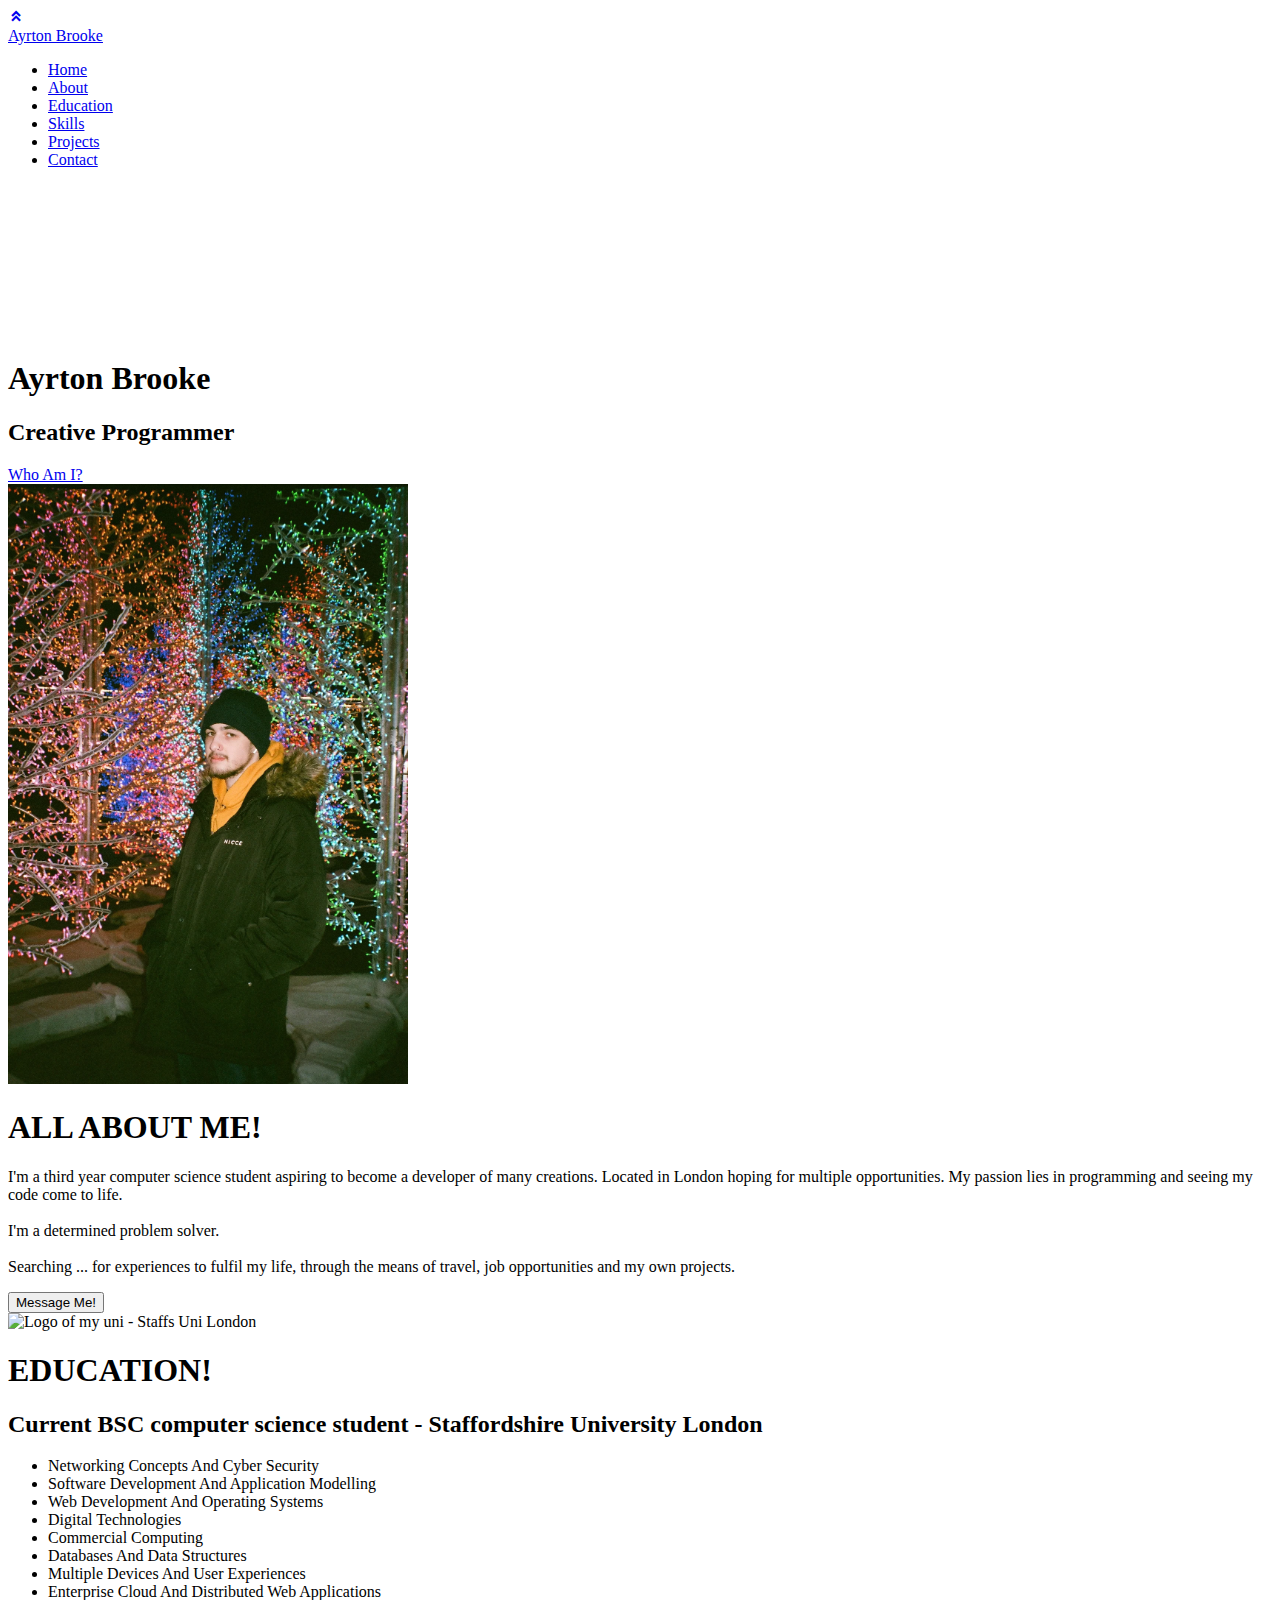
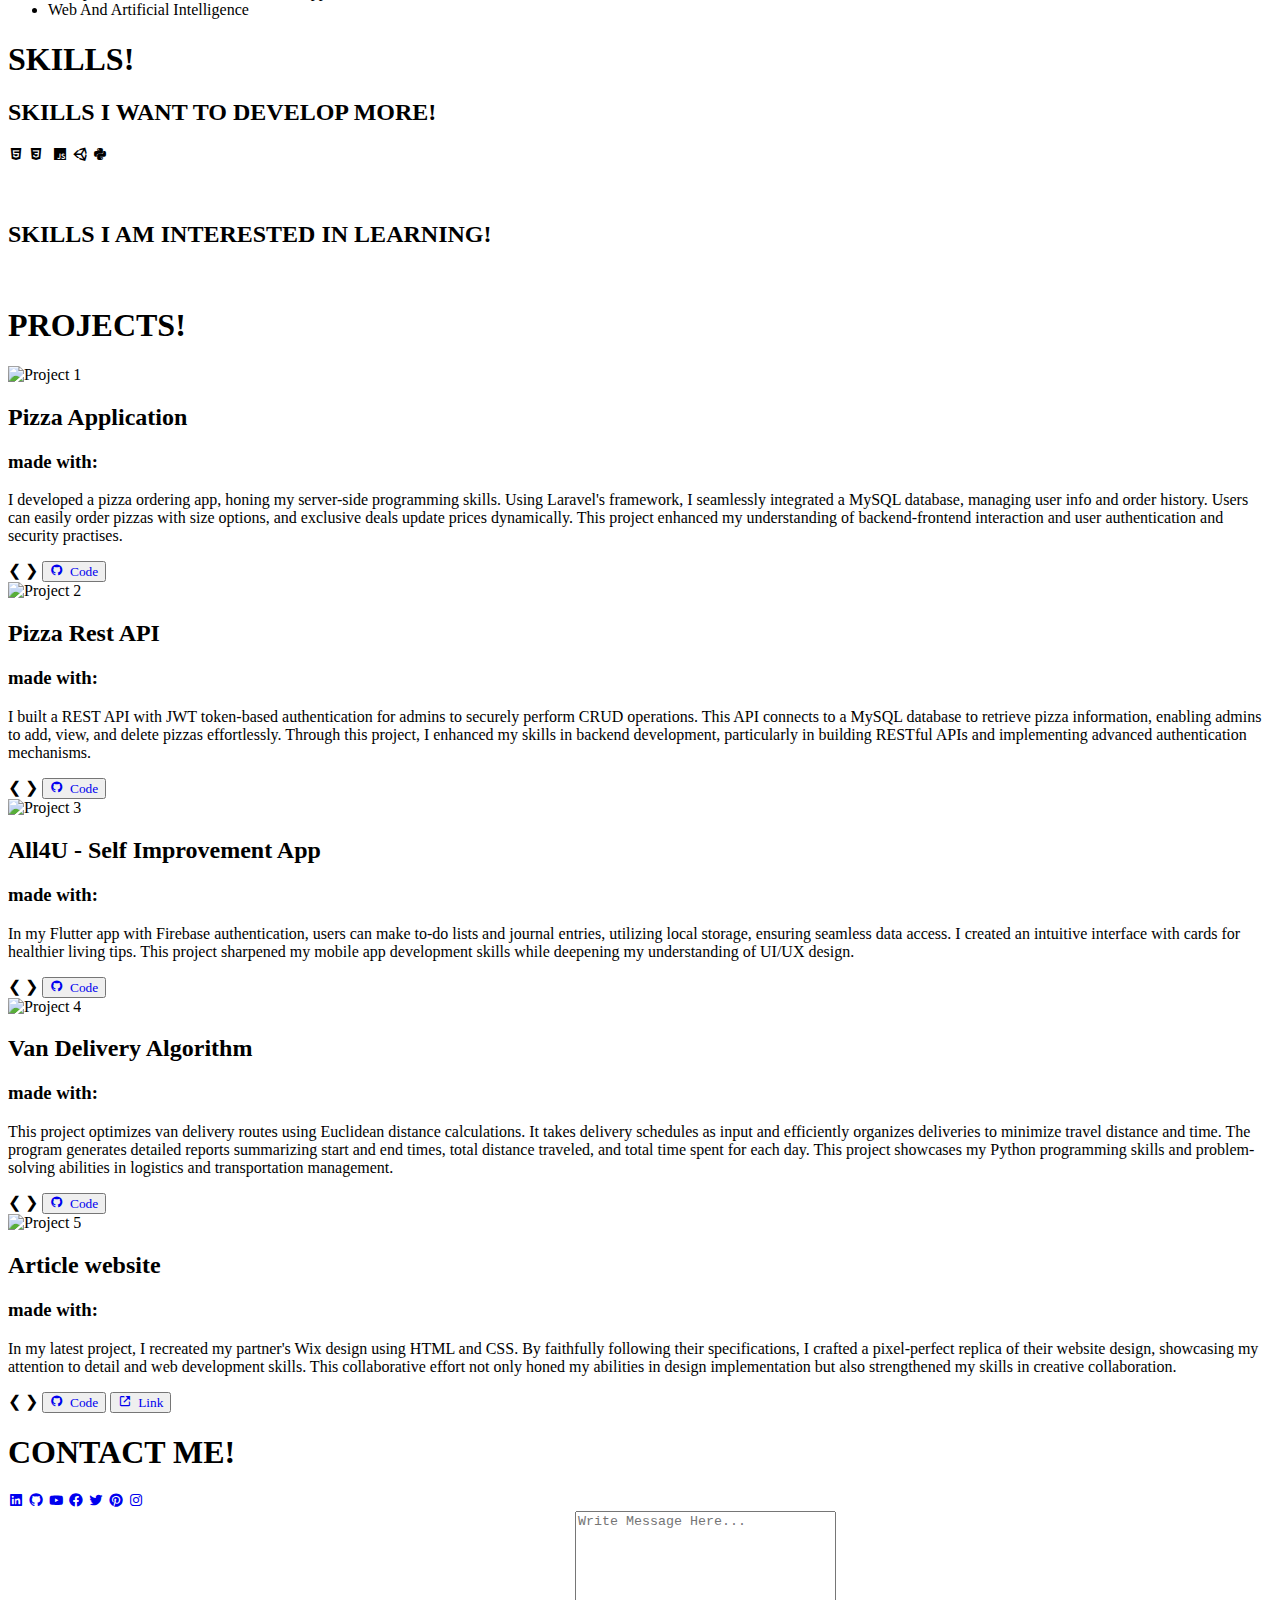
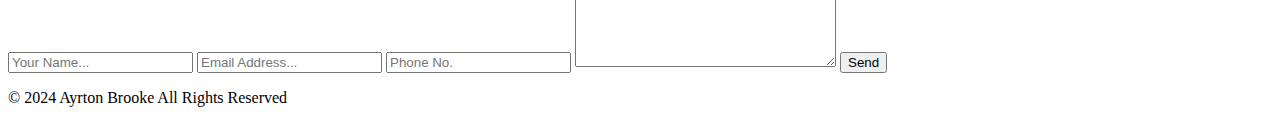
==== index.html @ 38da5c14 "css fix" ====
<!DOCTYPE html>
<html lang="en">
<head>
    <meta charset="UTF-8">
    <meta http-equiv="X-UA-Compatible" content="IE=edge">
    <meta name="viewport" content="width=device-width, initial-scale=1.0">
    <meta name="theme-color" content="#5a2366" />
    <link rel="stylesheet" href="css/style.css">
    <link href='https://unpkg.com/boxicons@2.1.2/css/boxicons.min.css' rel='stylesheet'>
    <link rel="stylesheet" href="https://cdn.jsdelivr.net/gh/devicons/devicon@v2.15.1/devicon.min.css">
    <link rel="apple-touch-icon" sizes="180x180" href="/apple-touch-icon.png">
    <link rel="icon" type="images/png" sizes="32x32" href="images/favicon-32x32.png">
    <link rel="icon" type="images/png" sizes="16x16" href="images/favicon-16x16.png">
    <script type="text/javascript" src="https://cdn.jsdelivr.net/npm/@emailjs/browser@3/dist/email.min.js"></script>
    <link rel="manifest" href="site.webmanifest">
    <title>Ayrton Brooke - Portfolio</title>
</head>
<body>
    <a href="#home" class="scroll-top">
        <i class='bx bxs-chevrons-up'></i>
    </a>
    <header>
        <nav class="navbar">
            <div class="navbar_container">
                <a href="#home" id="navbar_logo">Ayrton Brooke</a>
                <div class="navbar_toggle" id="mobile-menu">
                    <span class="bar"></span>
                    <span class="bar"></span>
                    <span class="bar"></span>
                </div>
                <ul class="navbar_menu">
                    <li class="navbar_item">
                        <a href="#home" class="navbar_links" id="home-page">Home</a>
                    </li>
                    <li class="navbar_item">
                        <a href="#about" class="navbar_links" id="about-page">About</a>
                    </li>
                    <li class="navbar_item">
                        <a href="#education" class="navbar_links" id="education-page">Education</a>
                    </li>
                    <li class="navbar_item">
                        <a href="#skills" class="navbar_links" id="skills-page">Skills</a>
                    </li>
                    <li class="navbar_item">
                        <a href="#projects" class="navbar_links" id="projects-page">Projects</a>
                    </li>
                    <li class="navbar_item">
                        <a href="#contact" class="navbar_links" id="contact-page">Contact</a>
                    </li>
                </ul>
            </div>
        </nav>
    </header>

    <!--Hero Section-->
    <section class="home" id="home">
            <div class="hero_container">
                <video autoplay loop muted plays-inline class="back-video">
                    <source src="images/Computer - 36503.mp4" type="video/mp4">
                </video>
                <div class="content">
                    <h1 class="hero_heading">Ayrton Brooke</h1>
                    <h2 class="hero_description">Creative Programmer</h2>
                    <a href="#about" style="--clr:#FF00FF"><span>Who Am I?</span><i></i></a>
                </div>
            </div>
        </div>
    </section>
        
    <!--About Section-->
    <section class="about" id="about">
        <div class="main">
            <img src="images/Website Photo Of Me.webp" alt="picture of me" width="400" height="600">
            <div class="main_content">
                <h1 class="about_heading">ALL ABOUT <span>ME!</span></h1>
                <h2 id="joke"></h2>
                <p>I'm a third year computer science student aspiring to become a developer of many creations. Located in London hoping for multiple opportunities. My passion lies in programming and seeing my code come to life. 
                    <br><br>
                    I'm a determined problem solver.
                    <br><br>
                    Searching ... for experiences to fulfil my life, through the means of travel, job opportunities and my own projects.
                </p>
                <a href="#contact"><button type="button">Message Me!</button></a>
            </div>
        </div>
    </section>

    <!--Education-->
    <section class="education" id="education">
        <div class="main_education" >
            <img src="images/StaffsUniLogo.webp" alt="Logo of my uni - Staffs Uni London" width="400" height="600">
            <div class="education_content">
                <h1 class="education_heading">EDUCATION!</h1>
                <h2 class="education_subheading">Current BSC computer science student - Staffordshire University London</h2>
                <ul>
                    <li>Networking Concepts And Cyber Security</li>
                    <li>Software Development And Application Modelling</li>
                    <li>Web Development And Operating Systems</li>
                    <li>Digital Technologies</li>
                    <li>Commercial Computing</li>
                    <li>Databases And Data Structures</li>
                    <li>Multiple Devices And User Experiences</li>
                    <li>Enterprise Cloud And Distributed Web Applications</li>
                    <li>Web And Artificial Intelligence</li>
                </ul>
            </div>
        </div>
    </section>
    
    <!--Skills Section-->
    <section class="skills" id="skills">
        <div class="main_skills" >
            <h1 class="skills_heading">SKILLS!</h1>
            <div class="skills_content">
                <h2>SKILLS I WANT TO DEVELOP MORE!</h2>
                <div class="skills-developed">
                    <i title="HTML5" class='bx bxl-html5'></i>
                    <i title="CSS3" class='bx bxl-css3'></i>                    
                    <i title="Bootstrap" class="bx devicon-bootstrap-plain"></i>      
                    <i title="JavaScript" class='bx bxl-javascript'></i>
                    <i title="Unity" class='bx bxl-unity'></i>
                    <i title="Python" class='bx bxl-python'></i>
                    <i title="Mysql" class="bx devicon-mysql-plain"></i>
                    <i title="Laravel" class="bx devicon-laravel-plain-wordmark"></i>
                    <i title="Git" class="bx devicon-git-plain"></i>
                </div><br><br>
                <h2>SKILLS I AM INTERESTED IN LEARNING!</h2>
                <div class="skills-wanted">
                    <i title="C#" class="bx devicon-csharp-plain"></i>
                    <i title="Node.JS" class="bx devicon-nodejs-plain"></i>
                    <i title="Java" class="bx devicon-java-plain-wordmark"></i>
                    <i title="PHP" class="bx devicon-php-plain"></i>
                    <i title="React" class="bx devicon-react-original"></i>
                    <i title="AWS" class="bx devicon-amazonwebservices-original"></i>
                    <i title="Blender" class="bx devicon-blender-original"></i>
                </div>    
            </div>
        </div>
    </section>

    <!--Projects Section-->
    <section class="projects" id="projects">
        <h1 class="projects_heading"><span>PRO</span>JECTS!</h1>
        <div class="main_projects">
            <div class="projects-content active">
                    <img src="images/pizzas.png" alt="Project 1">
                <div class="text-content">
                    <h2>Pizza Application</h2>
                        <div class="made-container">
                            <h3>made with: 
                                <i class="devicon-php-plain colored"></i>
                                <i class="devicon-laravel-plain-wordmark colored"></i>
                                <i class="bx devicon-mysql-plain colored"></i>
                            </h3>
                        </div>
                        <p> I developed a pizza ordering app, honing my server-side programming skills.
                             Using Laravel's framework, I seamlessly integrated a MySQL database, managing user info and order history. 
                             Users can easily order pizzas with size options, and exclusive deals update prices dynamically.
                             This project enhanced my understanding of backend-frontend interaction and user authentication and security practises.
                        </p>
                        <div class="button-container">
                            <a class="prev" onclick="changeSlide(-1)">&#10094;</a>
                            <a class="next" onclick="changeSlide(1)">&#10095;</a>
                            <button type="button"><a href="https://github.com/AyrtonBrooke/PizzaApp"><i class='bx bxl-github'> Code</button></i></a>
                        </div>
                    </div>
                </div>
            </div>
            <div class="projects-content">
                    <img src="images/PizzaApi.png" alt="Project 2">
                <div class="text-content">
                    <h2>Pizza Rest API</h2>
                    <div class="made-container">
                        <h3>made with: 
                            <i class="devicon-java-plain-wordmark colored"></i>
                            <i class="bx devicon-mysql-plain colored"></i>
                        </h3>
                    </div>
                    <p>I built a REST API with JWT token-based authentication for admins to securely perform CRUD operations.
                        This API connects to a MySQL database to retrieve pizza information, enabling admins to add, view, and delete pizzas effortlessly. 
                        Through this project, I enhanced my skills in backend development, particularly in building RESTful APIs and implementing advanced authentication mechanisms.
                    </p>
                    <div class="button-container">
                        <a class="prev" onclick="changeSlide(-1)">&#10094;</a>
                        <a class="next" onclick="changeSlide(1)">&#10095;</a>
                        <button type="button"><a href="https://github.com/AyrtonBrooke/PizzaRestApi"><i class='bx bxl-github'> Code</i></a></button>
                    </div>
                </div>
            </div>
            <div class="projects-content">
                    <img src="images/All4U.png" alt="Project 3">
                <div class="text-content">
                    <h2>All4U - Self Improvement App</h2>
                    <div class="made-container">
                        <h3>made with: 
                            <i class="devicon-flutter-plain colored"></i>
                        </h3>
                    </div>
                    <p>In my Flutter app with Firebase authentication, users can make to-do lists and journal entries,
                        utilizing local storage, ensuring seamless data access.
                        I created an intuitive interface with cards for healthier living tips.
                        This project sharpened my mobile app development skills while deepening my understanding of UI/UX design.
                    </p>
                    <div class="button-container">
                        <a class="prev" onclick="changeSlide(-1)">&#10094;</a>
                        <a class="next" onclick="changeSlide(1)">&#10095;</a>
                        <button type="button"><a href="https://github.com/AyrtonBrooke/ALL4U"><i class='bx bxl-github'> Code</i></a></button>
                    </div>
                </div>
            </div>
            <div class="projects-content">
                    <img src="images/VanDelivery.png" alt="Project 4">
                <div class="text-content">
                    <h2>Van Delivery Algorithm</h2>
                    <div class="made-container">
                        <h3>made with: 
                            <i class="devicon-python-plain-wordmark colored"></i>
                        </h3>
                    </div>
                    <p>This project optimizes van delivery routes using Euclidean distance calculations. 
                        It takes delivery schedules as input and efficiently organizes deliveries to minimize travel distance and time. 
                        The program generates detailed reports summarizing start and end times, total distance traveled, and total time spent for each day. 
                        This project showcases my Python programming skills and problem-solving abilities in logistics and transportation management.
                    </p>
                    <div class="button-container">
                        <a class="prev" onclick="changeSlide(-1)">&#10094;</a>
                        <a class="next" onclick="changeSlide(1)">&#10095;</a>
                        <button type="button"><a href="https://github.com/AyrtonBrooke/VanDelivery"><i class='bx bxl-github'> Code</i></a></button>
                    </div>
                </div>
            </div>
            <div class="projects-content">
                <img src="images/article.png" alt="Project 5">
                <div class="text-content">
                    <h2>Article website</h2>
                    <div class="made-container">
                        <h3>made with: 
                            <i class="devicon-html5-plain-wordmark colored"></i>
                            <i class="devicon-css3-plain-wordmark colored"></i>
                        </h3>
                    </div>
                    <p>In my latest project, I recreated my partner's Wix design using HTML and CSS. 
                        By faithfully following their specifications, I crafted a pixel-perfect replica of their website design, showcasing my attention to detail and web development skills. 
                        This collaborative effort not only honed my abilities in design implementation but also strengthened my skills in creative collaboration.
                    </p>
                    <div class="button-container">
                        <a class="prev" onclick="changeSlide(-1)">&#10094;</a>
                        <a class="next" onclick="changeSlide(1)">&#10095;</a>
                        <button type="button"><a href="https://github.com/AyrtonBrooke/Article"><i class='bx bxl-github'> Code</i></a></button>
                        <button type="button"><a href="https://ayrtonbrooke.github.io/article/"><i class='bx bx-link-external'> Link</i></a></button>
                    </div>
                </div>
            </div>
        </div>
    </section>
    
    <!--Contact Section-->
    <section class="contact" id="contact">
        <h1 class="contact_heading">CONTACT <span>ME!</span></h1>
        <div class="main_contact">
            <div class="social">
                <a href="https://www.linkedin.com/in/ayrton-brooke-4943031ba/"><i class='bx bxl-linkedin-square'></i></a>
                <a href="https://github.com/AyrtonBrooke"><i class='bx bxl-github' ></i></a>
                <a href="https://www.youtube.com/channel/UCYAw3keiDh3JouWfpGAd-YQ/featured"><i class='bx bxl-youtube' ></i></a>
                <a href="https://www.facebook.com/profile.php?id=100085255968024"><i class='bx bxl-facebook-circle' ></i></a>
                <a href="https://twitter.com/ayrtonbrooke01"><i class='bx bxl-twitter' ></i></a>
                <a href="https://www.pinterest.co.uk/AyrtonRBrooke/"><i class='bx bxl-pinterest' ></i></a>
                <a href="https://www.instagram.com/ayrtonrbrooke/"><i class='bx bxl-instagram' ></i></a>
            </div>
            <form action="contact" method="post" class="contact-form" id="contact-form">
                <input type="text" name="name" id="name" placeholder="Your Name..." class="name" required>
                <input type="email" name="email" id="email" placeholder="Email Address..." class="email" required>
                <input type="tel" name="phone" id="phone" placeholder="Phone No." class="phone" required>
                <textarea name="message" id="message" cols="30" rows="10" placeholder="Write Message Here..." class="message" required></textarea>
                <input type="submit" value="Send" class="submit-btn">
            </form>
        </div>
    </section>

    <!--Footer Section-->
    <section class="footer" id="footer">
        <div class="footer-links">
            <p>&#169; 2024 Ayrton Brooke All Rights Reserved</p>
        </div>
    </section>
    
    <script src="/javascript/api.js"></script>
    <script src="/javascript/app.js"></script>
    <script src="/javascript/carousel.js"></script>
    <script src="/javascript/highlightMenu.js"></script>
    <script src="/javascript/mail.js"></script>
    <script src="/javascript/mobileMenu.js"></script>
    <script src="/javascript/scrollToTop.js"></script>
</body>
</html>
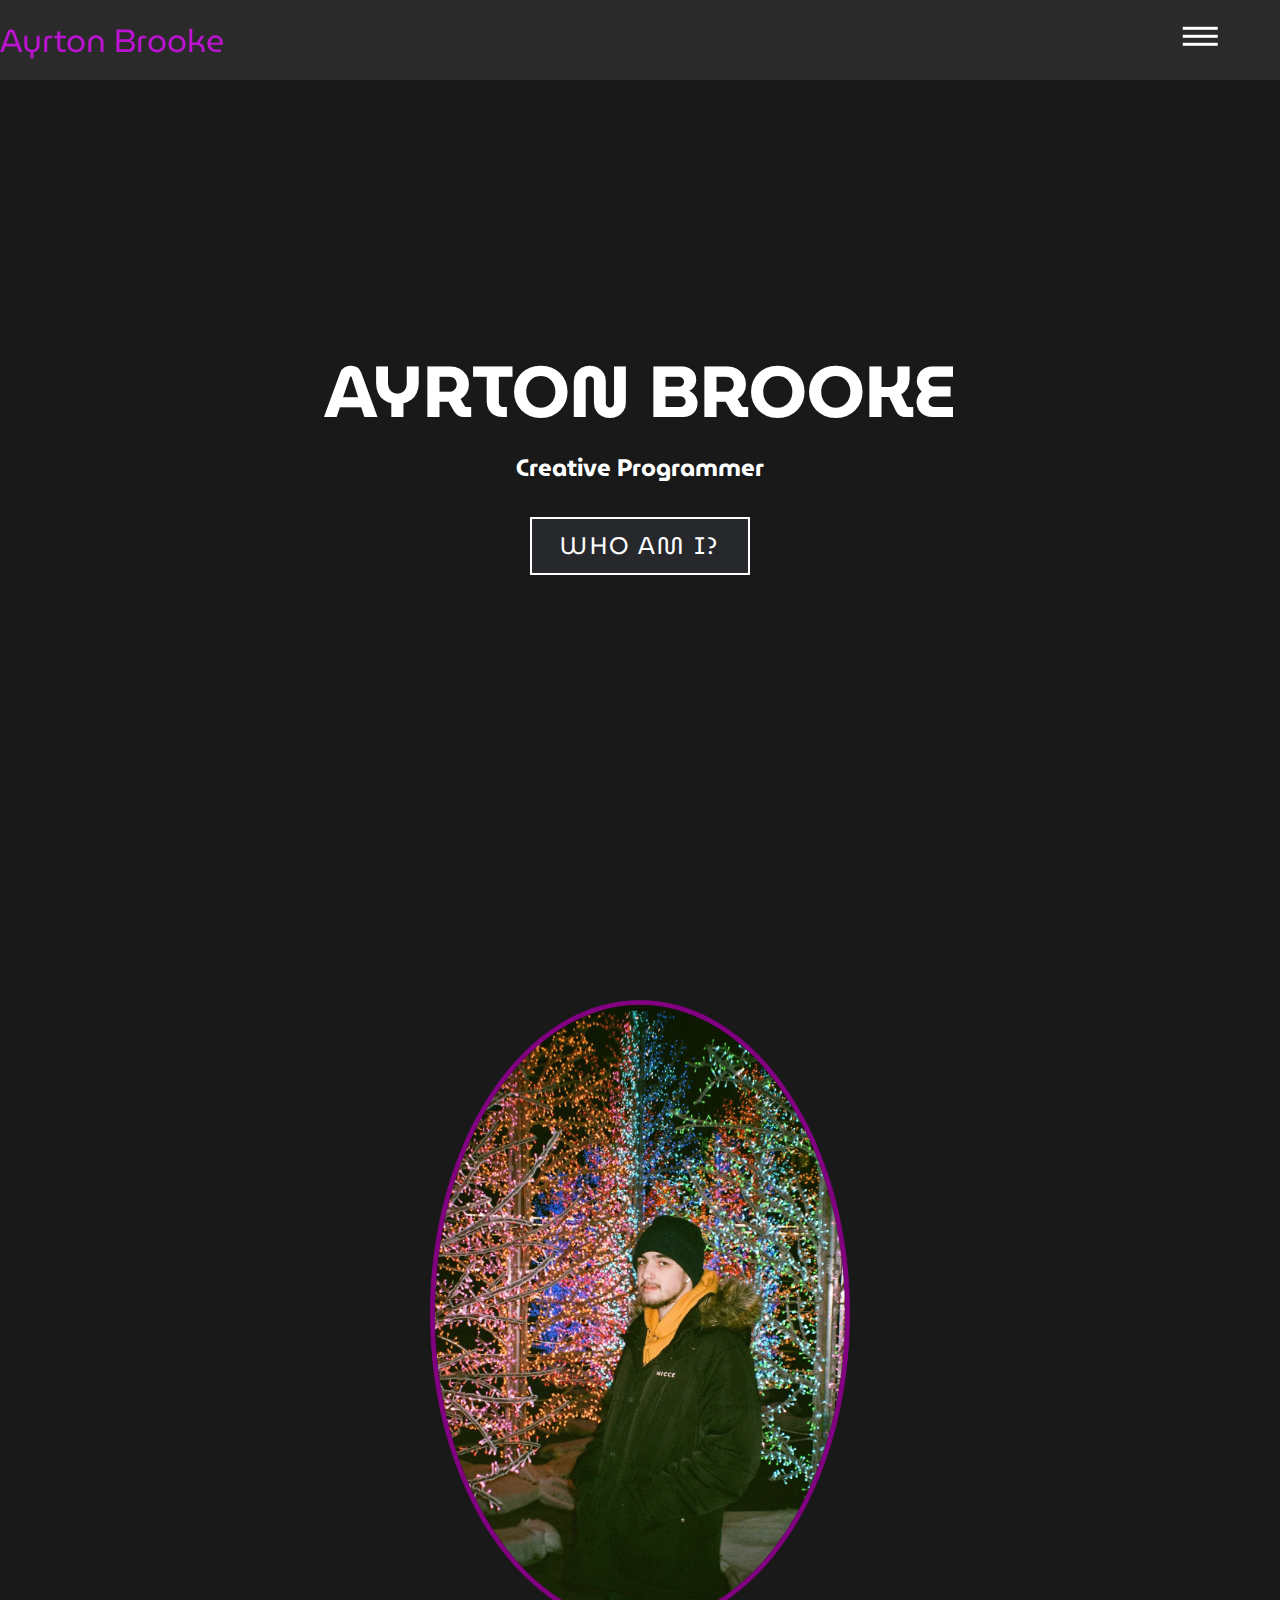
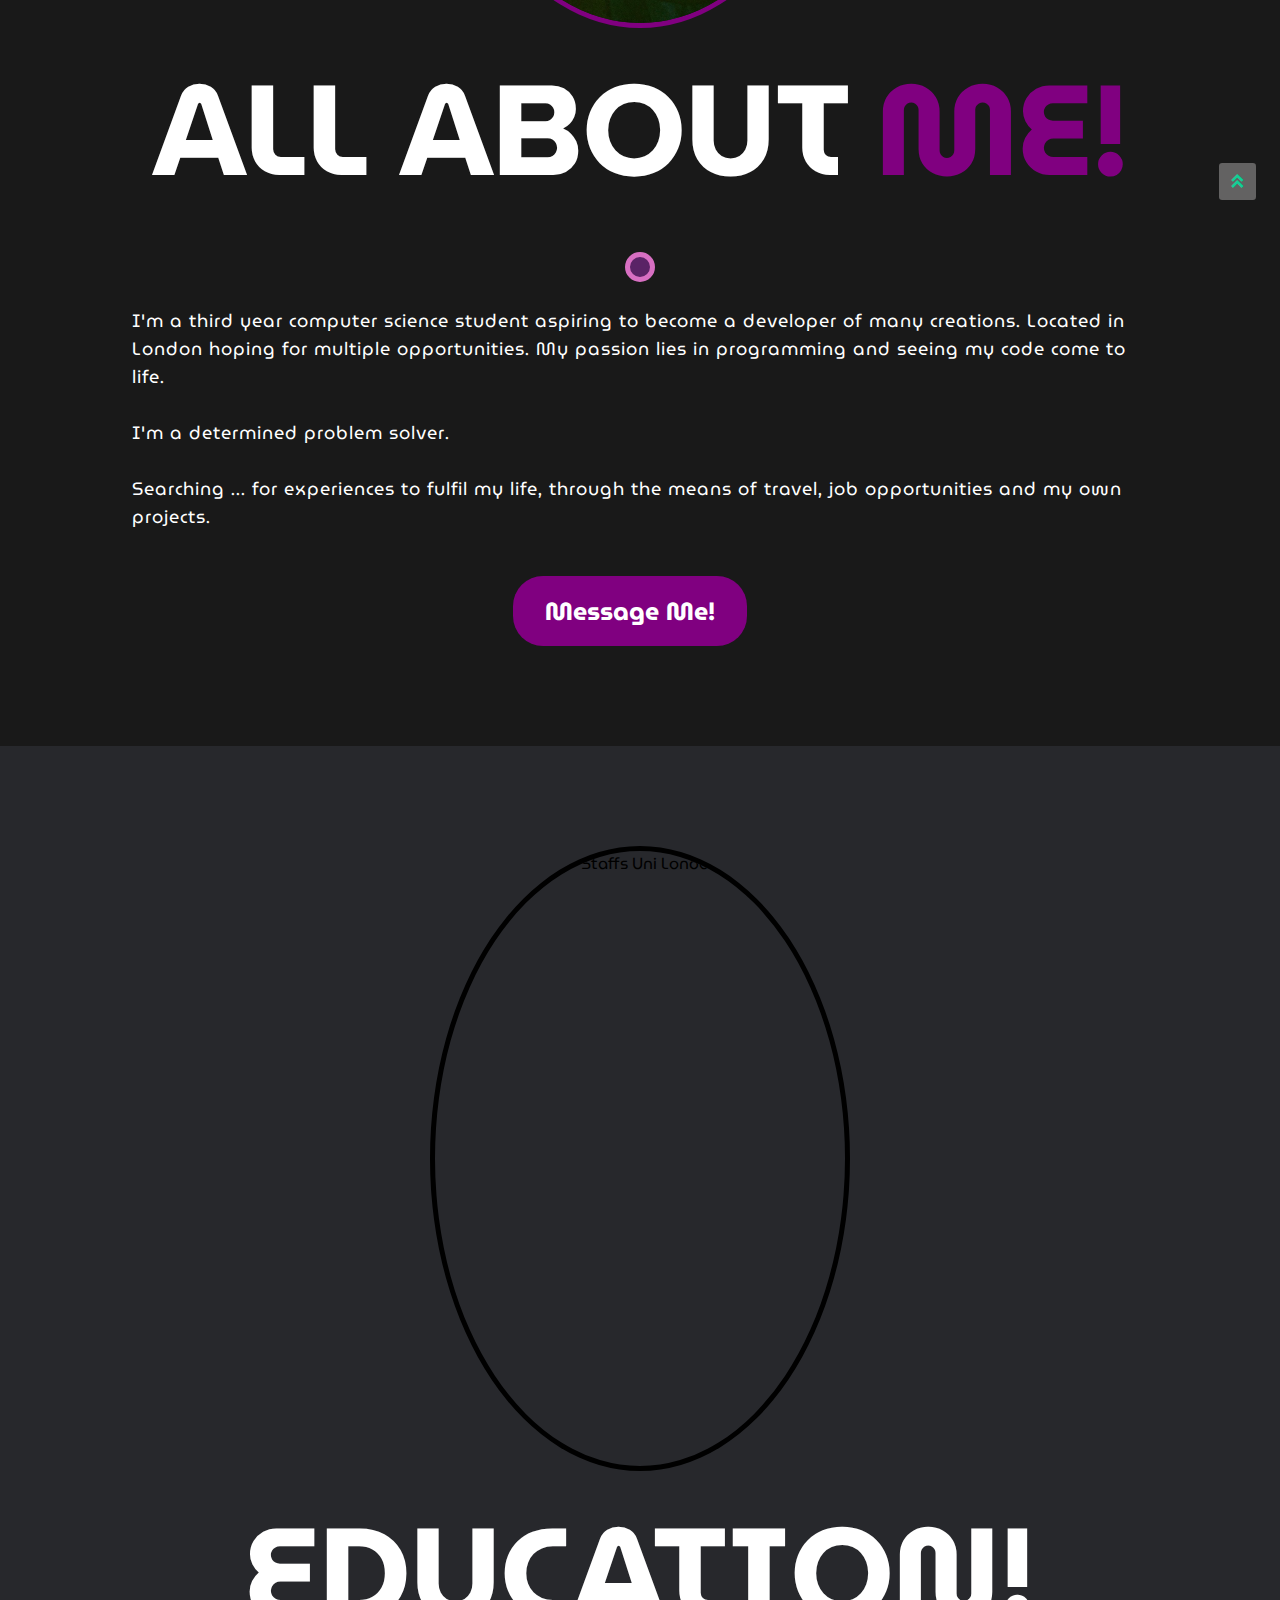
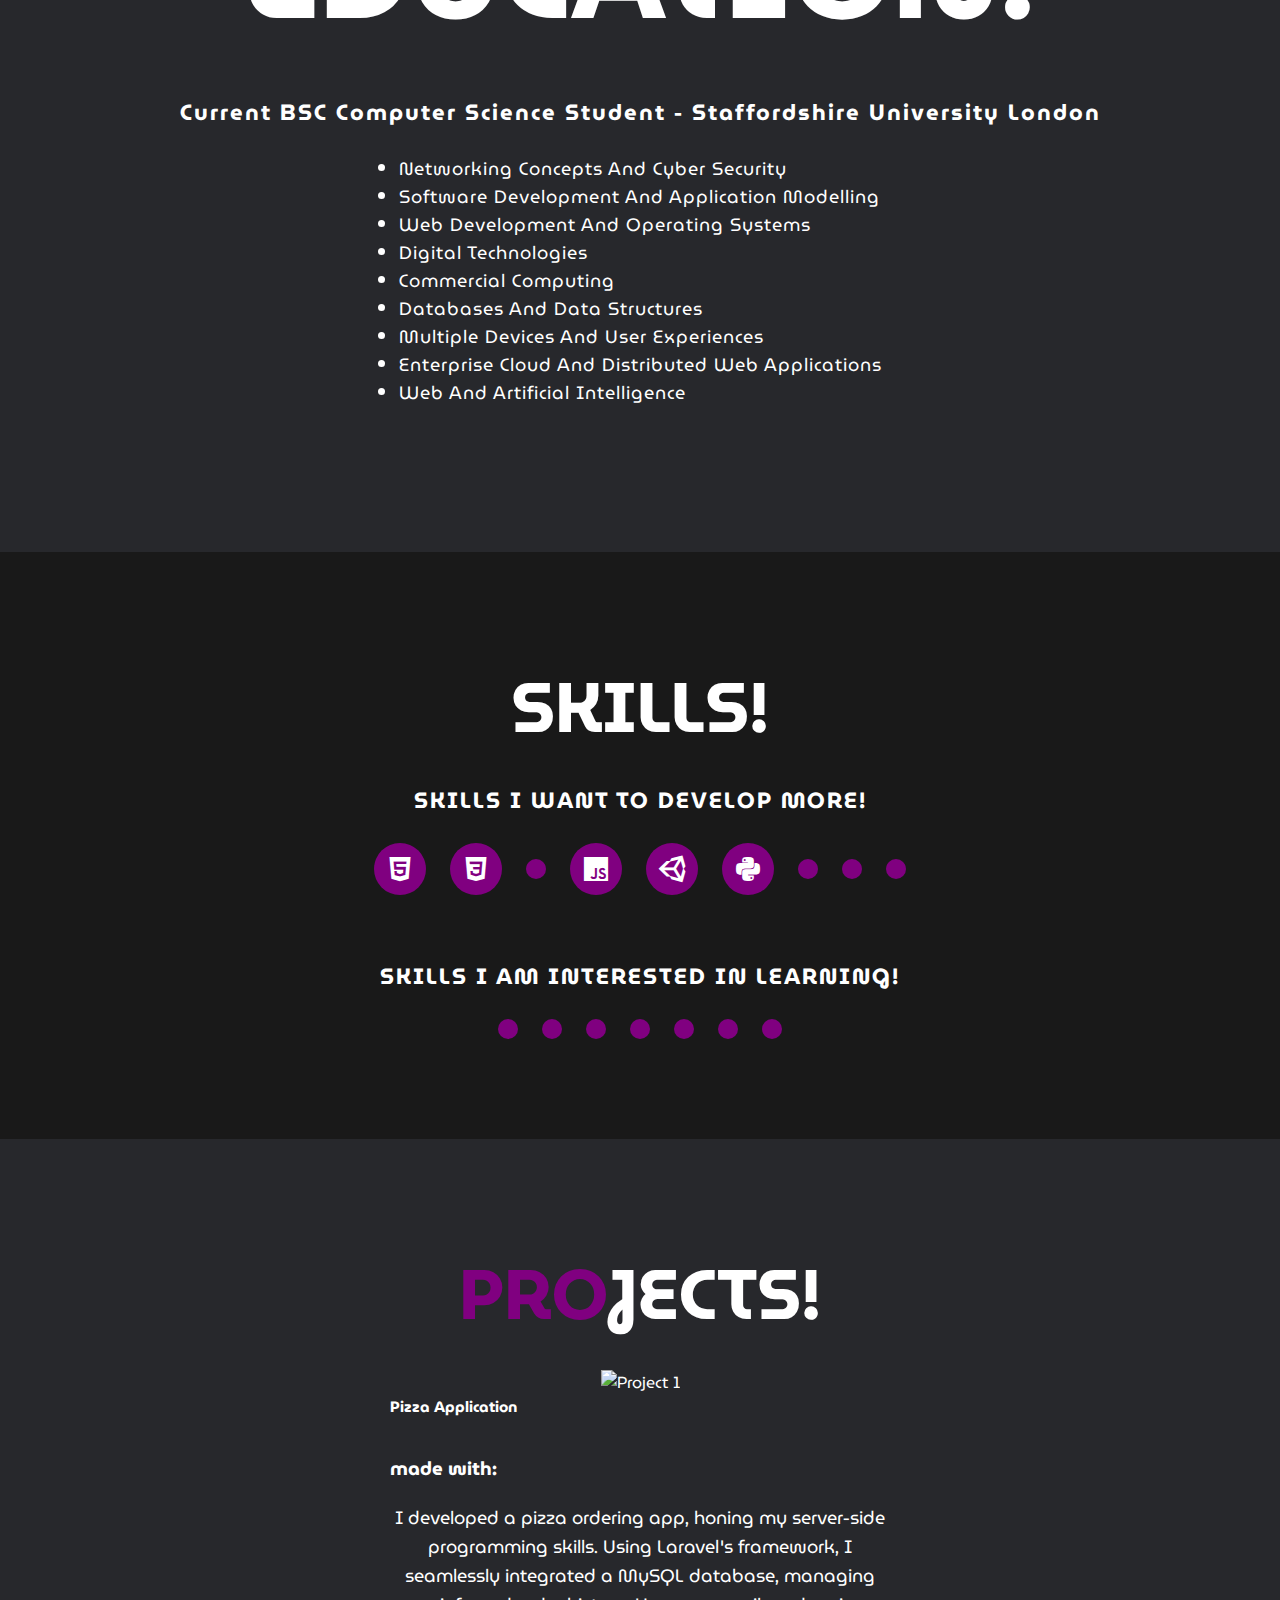
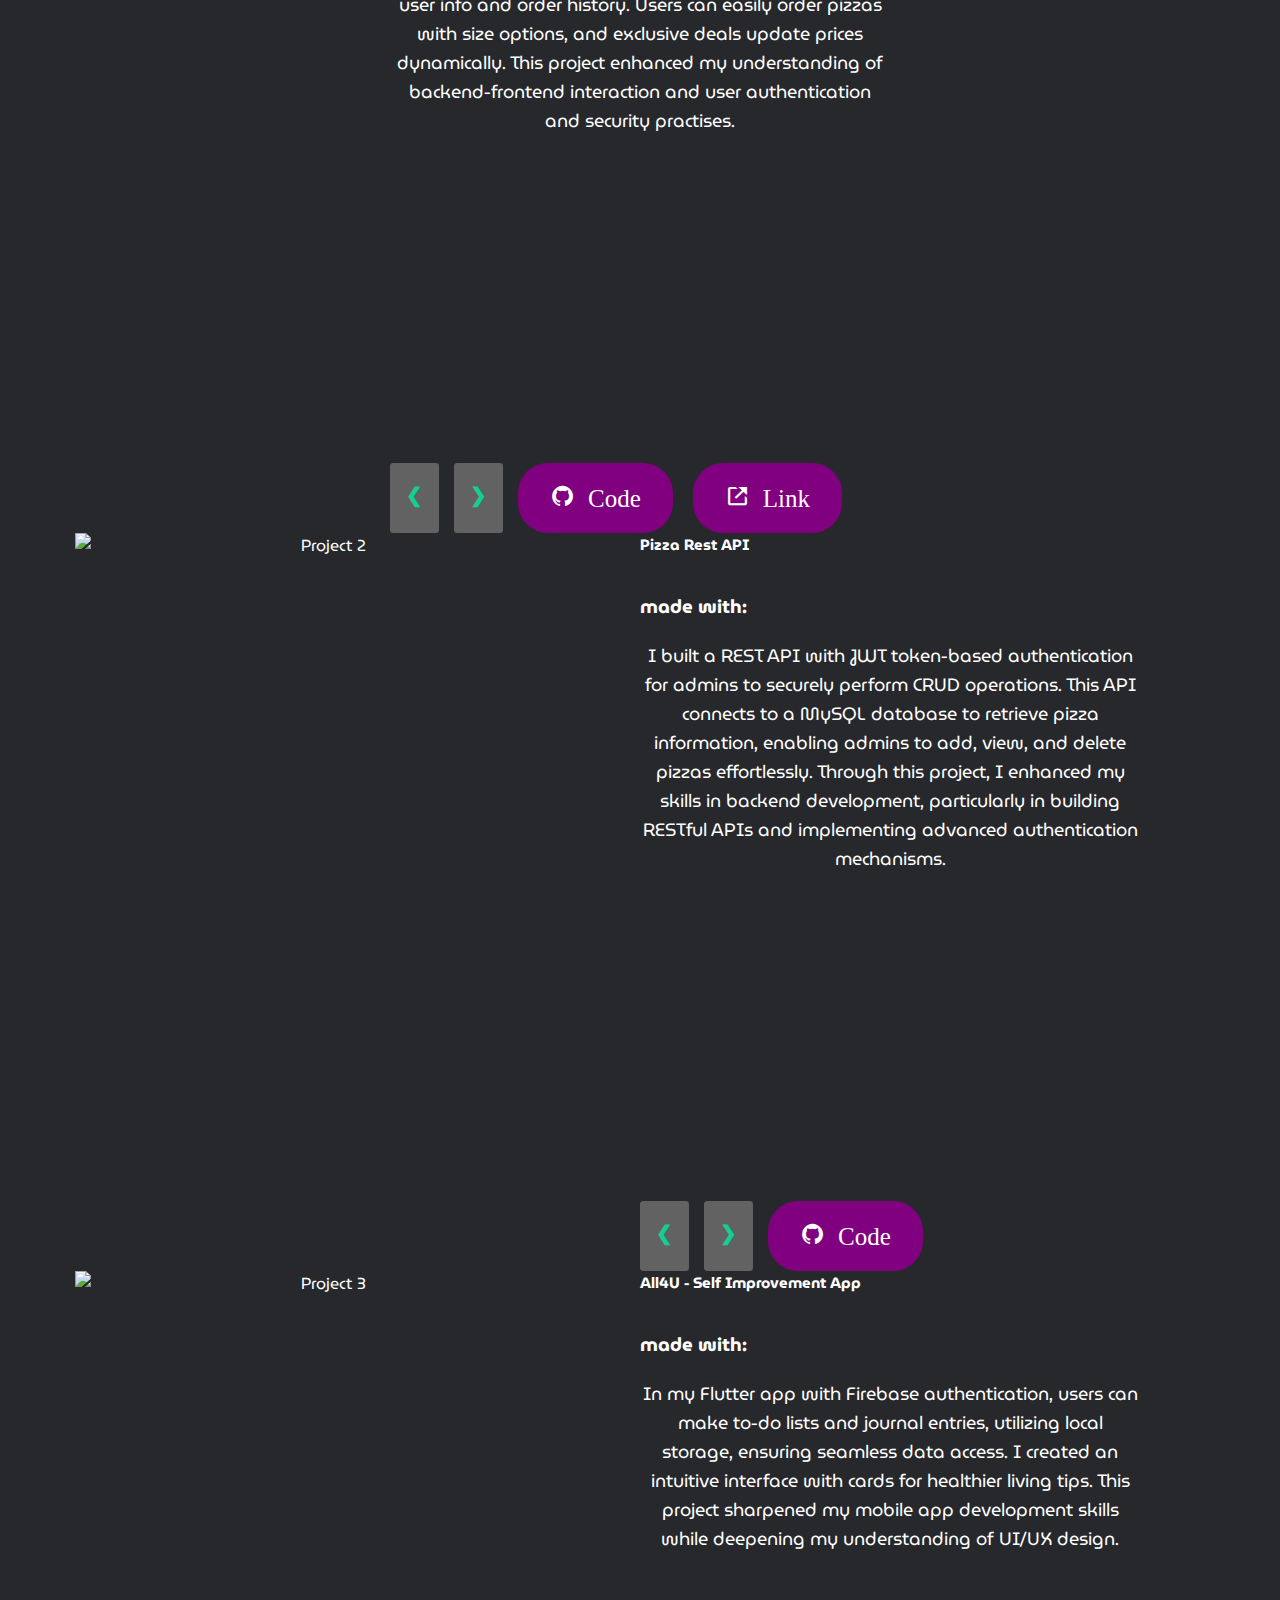
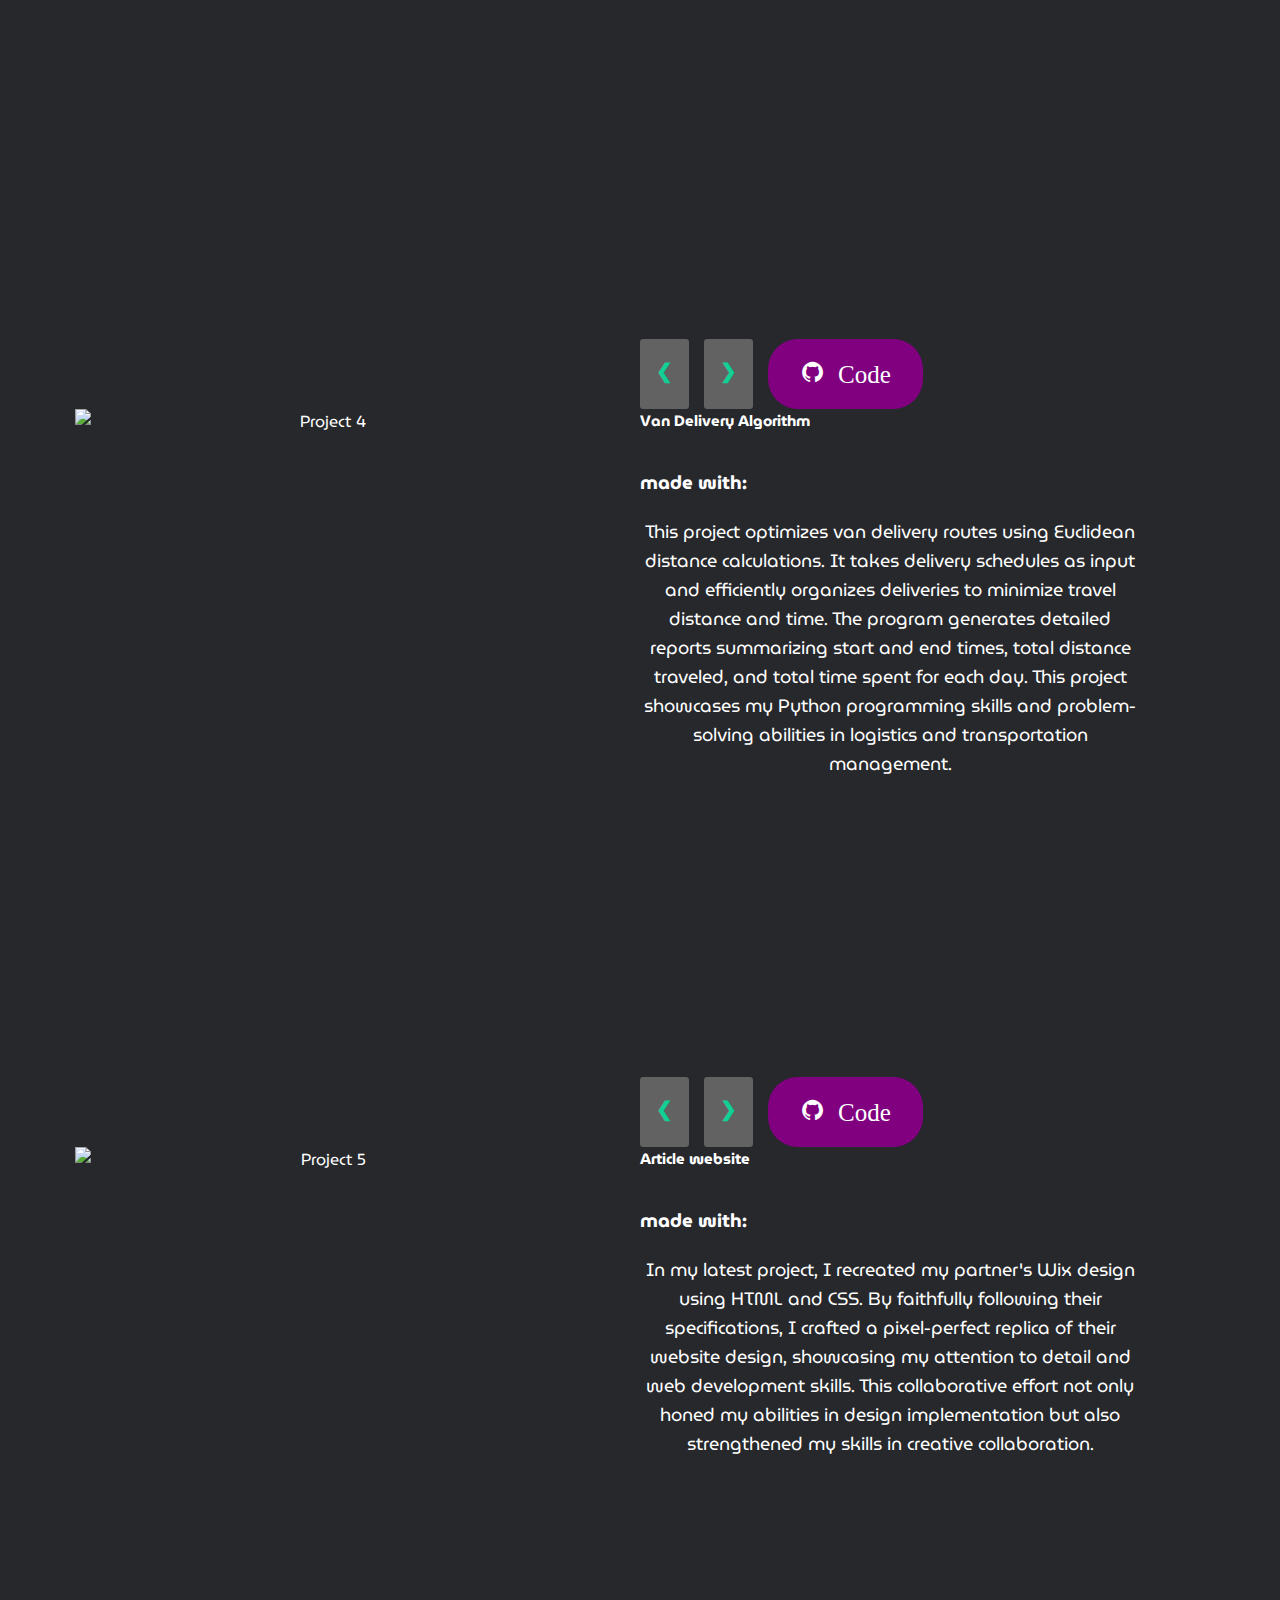
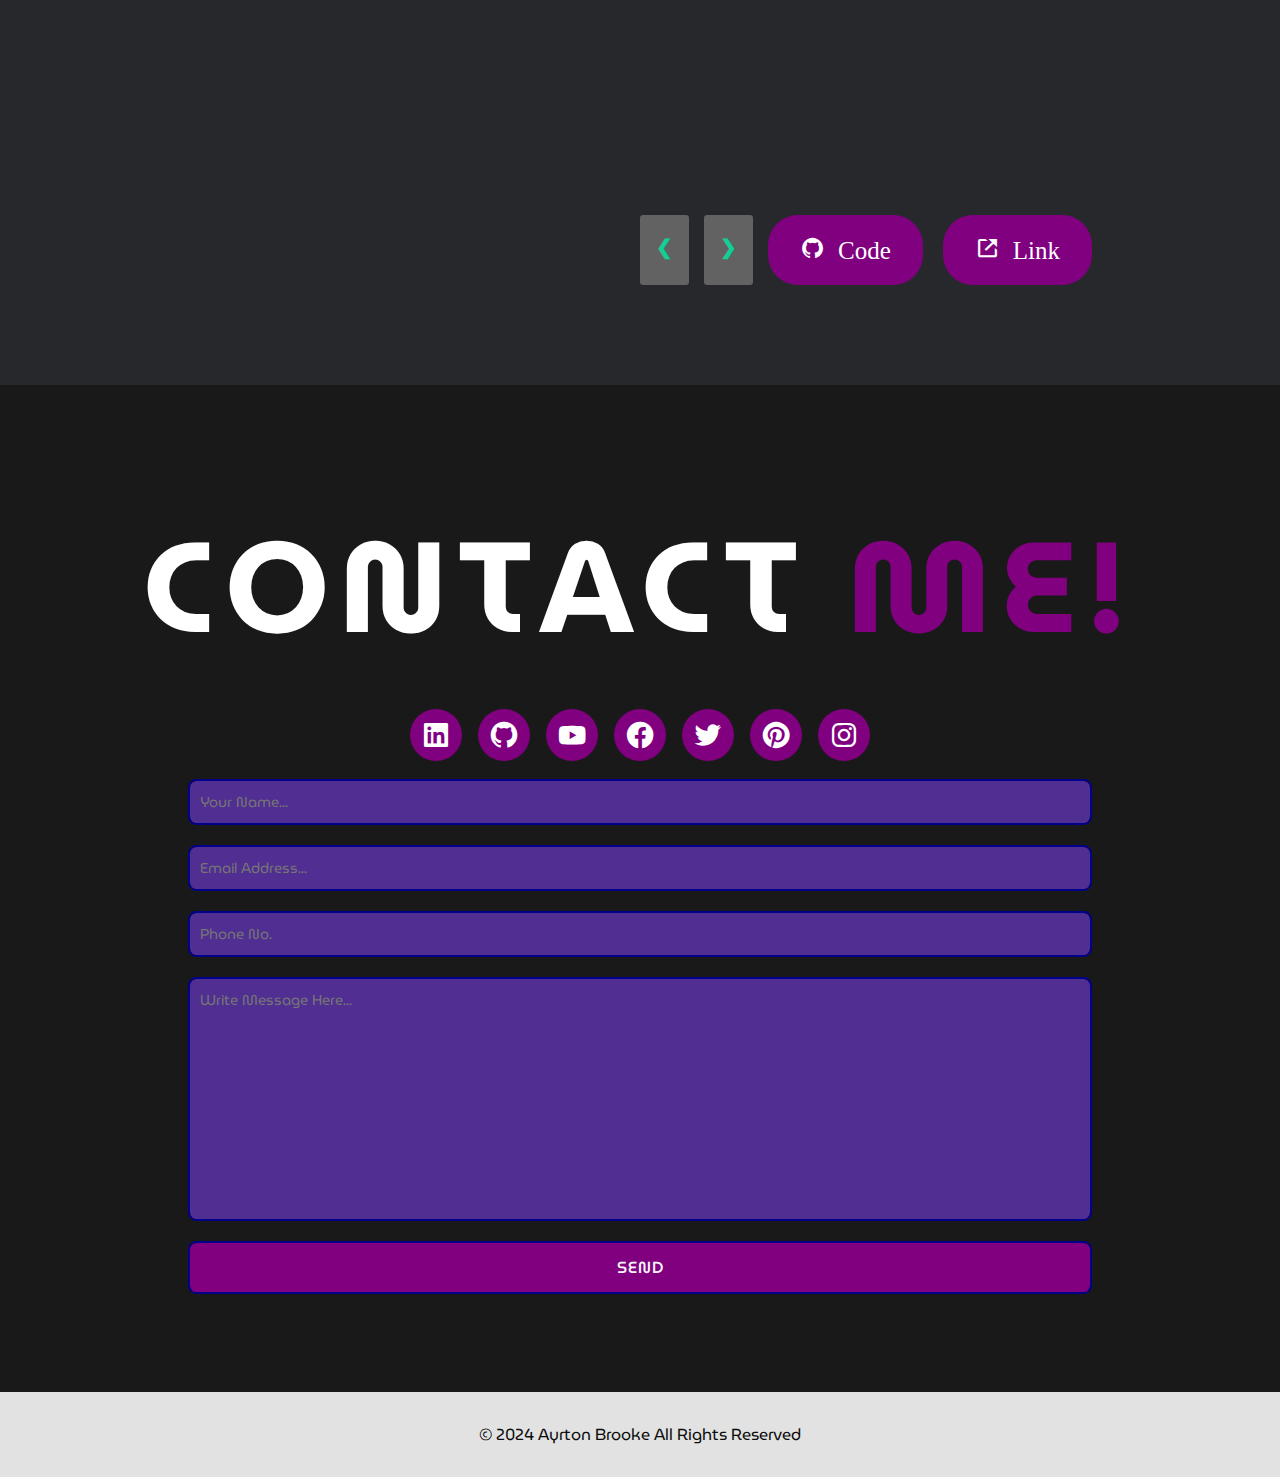
==== commit 176403e4: "css fix" ====
--- a/index.html
+++ b/index.html
@@ -56,7 +56,7 @@
     <section class="home" id="home">
             <div class="hero_container">
                 <video autoplay loop muted plays-inline class="back-video">
-                    <source src="images/Computer - 36503.mp4" type="video/mp4">
+                    <source src="assets/Computer - 36503.mp4" type="video/mp4">
                 </video>
                 <div class="content">
                     <h1 class="hero_heading">Ayrton Brooke</h1>
@@ -162,6 +162,7 @@
                             <a class="prev" onclick="changeSlide(-1)">&#10094;</a>
                             <a class="next" onclick="changeSlide(1)">&#10095;</a>
                             <button type="button"><a href="https://github.com/AyrtonBrooke/PizzaApp"><i class='bx bxl-github'> Code</button></i></a>
+                            <button type="button"><a href="https://sienna-llama-144816.hostingersite.com/"><i class='bx bx-link-external'> Link</i></a></button>
                         </div>
                     </div>
                 </div>
@@ -284,12 +285,12 @@
         </div>
     </section>
     
-    <script src="/javascript/api.js"></script>
-    <script src="/javascript/app.js"></script>
-    <script src="/javascript/carousel.js"></script>
-    <script src="/javascript/highlightMenu.js"></script>
-    <script src="/javascript/mail.js"></script>
-    <script src="/javascript/mobileMenu.js"></script>
-    <script src="/javascript/scrollToTop.js"></script>
+    <script src="javascript/api.js"></script>
+    <script src="javascript/app.js"></script>
+    <script src="javascript/carousel.js"></script>
+    <script src="javascript/highlightMenu.js"></script>
+    <script src="javascript/mail.js"></script>
+    <script src="javascript/mobileMenu.js"></script>
+    <script src="javascript/scrollToTop.js"></script>
 </body>
 </html>--- a/css/style.css
+++ b/css/style.css
@@ -0,0 +1,928 @@
+@import url('https://fonts.googleapis.com/css2?family=MuseoModerno:wght@400;500;600;700&display=swap');
+
+* {
+    box-sizing: border-box;
+    margin: 0;
+    padding: 0;
+    font-family: 'MuseoModerno', cursive;
+    scroll-behavior: smooth;
+}
+
+html {
+    user-select: none;
+}
+
+html::-webkit-scrollbar{
+    width: 0.4rem;
+    background: black;
+}
+
+html::-webkit-scrollbar-thumb{
+    background: purple;
+}
+
+header {
+    position: fixed;
+    top: 0;
+    left: 0;
+    width: 100%;
+    z-index: 100;
+}
+
+.navbar {
+    background-color: #4949495e;
+    height: 80px;
+    display: flex;
+    justify-content: center;
+    align-items: center;
+    font-size: 1.2rem;
+    position: sticky;
+    top: 0;
+    z-index: 999;
+}
+
+.navbar_container {
+    display: flex;
+    justify-content: space-between;
+    height: 80px;
+    z-index: 1;
+    width: 100%;
+    max-width: 1300px;
+    margin: 0 auto;
+    padding: 0 50px;
+}
+
+#navbar_logo {
+    background-color: rgba(212, 16, 238, 0.863);
+    background-size: 100%;
+    -webkit-background-clip: text;
+    -moz-background-clip: text;
+    -webkit-text-fill-color: transparent;
+    -moz-text-fill-color: transparent;
+    display: flex;
+    align-items: center;
+    text-decoration: none;
+    font-size: 2rem;
+    cursor: pointer;
+}
+
+.navbar_menu {
+    display: flex;
+    align-items: center;
+    list-style: none;
+}
+
+.navbar_item {
+    height: 80px;
+}
+
+.navbar_links {
+    color: rgb(212, 16, 238);
+    display: flex;
+    align-items: center;
+    justify-content: center;
+    width: 125px;
+    text-decoration: none;
+    height: 100%;
+    transition: all 0.3s ease;
+}
+
+.navbar_links:hover {
+    color: rgba(248, 7, 236, 0.555);
+    transition: all 0.3s ease;
+}
+
+.highlight {
+    border-bottom: 4px solid rgb(220, 4, 248);
+}
+
+button {
+    background-color: purple;
+    color: white !important;
+    text-decoration: none !important;
+    border: 2px solid transparent;
+    font-weight: bold;
+    font-size: 25px;
+    padding: 13px 30px;
+    border-radius: 30px;
+    transition: .8s;
+    margin-right: 20px;
+}
+
+/*Hero Section */
+.home {
+    background-color: #191919;
+}
+
+.hero_container {
+    display: flex;
+    flex-direction: column;
+    justify-content: center;
+    align-items: center;
+    max-width: 1200px;
+    margin: 0 auto;
+    max-width: 100%;
+    height: 100vh;
+    text-align: center;
+    padding: 30px;
+    overflow: hidden;
+}
+
+.back-video {
+    position: absolute;
+    top: 0;
+    left: 0;
+    object-fit: cover;
+    height: 100%;
+    width: 100%;
+    pointer-events: none;
+}
+
+.hero_container .content {
+    position: relative;
+    z-index: 1;
+    max-width: 1000px;
+    margin: 0 auto;
+    text-align: center;
+}
+
+.hero_heading {
+    font-size: 4.5em;
+    margin: 0;
+    padding: 0;
+    color: #fff;
+    text-transform: uppercase;
+}
+
+.hero_description {
+    font-size: 1.5em;
+    color: #fff;
+    padding-bottom: 40px;
+}
+
+.content a{
+    margin-top: 10px;
+    position: relative;
+    background: #fff;
+    font-size: 1.5em;
+    letter-spacing: 0.1em;
+    padding: 10px 30px;
+    cursor: pointer;
+    color: #fff;
+    text-decoration: none;
+    text-transform: uppercase;
+    transition: 0.5s;
+}
+
+.content a:hover {
+    background: var(--clr);
+    color: var(--clr);
+    letter-spacing: 0.25em;
+    box-shadow: 0 0 35px var(--clr);
+}
+
+.content a:before {
+    content: '';
+    position: absolute;
+    inset: 2px;
+    background: #27282c;
+}
+
+.content a span {
+    position: relative;
+    z-index: 1;
+}
+
+.content a i {
+    position: absolute;
+    inset: 0;
+    display: block;
+}
+
+/* About Section */
+.about {
+    width: 100%;
+    padding: 100px 0px;
+    background-color: #191919;
+}
+
+.about img {
+    height: auto;
+    max-width: 90%;
+    width: 420px;
+    border-radius: 50%;
+    border: purple solid 5px;
+}
+
+.main_content {
+    width: 550px;
+}
+
+.main {
+    width: 1130px;
+    max-width: 95%;
+    margin: 0 auto;
+    display: flex;
+    align-items: center;
+    justify-content: space-around;
+}
+
+.main_content h1 {
+    color: #fff;
+    font-size: 70px;
+    text-transform: capitalize;
+    margin-bottom: 20px;
+}
+
+.main_content h2 {
+    color: #ffffff;
+    background-color: #5a2366;
+    border: solid 5px #d76fc2;
+    border-radius: 20px;
+    letter-spacing: 2px;
+    font-size: 22px;
+    margin-bottom: 25px;
+    text-transform: capitalize;
+    padding: 10px;
+}
+
+.main_content p {
+    color: #fff;
+    letter-spacing: 1px;
+    line-height: 28px;
+    font-size: 18px;
+    margin-bottom: 45px;
+}
+
+.main_content span {
+    color: purple;
+    text-decoration: none;
+}
+
+
+button:hover{
+    background-color: transparent;
+    border: 2px solid purple;
+    cursor: pointer;
+}
+
+/* Education*/
+.education {
+    width: 100%;
+    padding: 100px 0px;
+    background-color: #27282c;
+}
+
+.education_heading {
+    color: #fff;
+    font-size: 70px;
+    text-transform: capitalize;
+    margin-bottom: 20px;
+}
+
+.education img {
+    height: auto;
+    width: 420px;
+    border-radius: 50%;
+    border: black solid 5px;
+}
+
+.education_content {
+    width: 550px;
+}
+
+.main_education {
+    max-width: 1130px;
+    margin: 0 auto;
+    display: flex;
+    align-items: center;
+    justify-content: space-around;
+}
+
+.education_content h1 {
+    color: #fff;
+    font-size: 70px;
+    text-transform: capitalize;
+    margin-bottom: 20px;
+}
+
+.education_content h2 {
+    color: #fff;
+    letter-spacing: 2px;
+    font-size: 22px;
+    margin-bottom: 25px;
+    text-transform: capitalize;
+}
+
+.education_content ul {
+    color: #fff;
+    letter-spacing: 1px;
+    line-height: 28px;
+    font-size: 18px;
+    margin-bottom: 45px;
+}
+
+/* Skills */
+.skills {
+    display: flex;
+    width: 100%;
+    padding: 100px 0px;
+    justify-content: center;
+    background-color: #191919;
+}
+
+.skills_heading {
+    color: #fff;
+    font-size: 70px;
+    text-transform: capitalize;
+    margin-bottom: 20px;
+    text-align: center;
+}
+
+.skills_content h2 {
+    color: #fff;
+    letter-spacing: 2px;
+    font-size: 22px;
+    margin-bottom: 25px;
+    text-transform: capitalize;
+    text-align: center;
+    justify-content: center;
+}
+
+.skills-wanted, .skills-developed {
+    display: flex;
+    align-items: center;
+    column-gap: 1.5rem;
+    text-align: center;
+    justify-content: center;
+}
+
+.skills_content .bx {
+    font-size: 2rem;
+    padding: 10px;
+    border-radius: 50%;
+    color: white;
+    background-color: purple;
+}
+
+.skills .bxl-html5:hover {
+    background-color: #FF5733;
+    transition: 0.3s all linear;
+    transform: scale(1.5);
+}
+
+.skills .bxl-css3:hover {
+    background-color: #264de4;
+    transition: 0.3s all linear;
+    transform: scale(1.5);
+}
+
+.skills .devicon-bootstrap-plain:hover {
+    background-color: #563d7c;
+    transition: 0.3s all linear;
+    transform: scale(1.5);
+}
+
+.skills .bxl-javascript:hover {
+    background-color: #f0db4f;
+    transition: 0.3s all linear;
+    transform: scale(1.5);
+}
+
+.skills .bxl-unity:hover {
+    background-color: #222c37;
+    transition: 0.3s all linear;
+    transform: scale(1.5);
+}
+
+.skills .bxl-python:hover {
+    background: linear-gradient(90deg, #306998 50%, #FFD43B 50%);
+    transition: 0.3s all linear;
+    transform: scale(1.5);
+}
+
+.skills .devicon-mysql-plain:hover {
+    background: linear-gradient(90deg, #00758F 50%, #F29111 50%);
+    transition: 0.3s all linear;
+    transform: scale(1.5);
+}
+
+.skills .devicon-laravel-plain-wordmark:hover {
+    background-color: #F1502F;
+    transition: 0.3s all linear;
+    transform: scale(1.5);
+}
+
+.skills .devicon-git-plain:hover {
+    background-color: #F05340;
+    transition: 0.3s all linear;
+    transform: scale(1.5);
+}
+
+.skills .devicon-csharp-plain:hover {
+    background-color: #682876;
+    transition: 0.3s all linear;
+    transform: scale(1.5);
+}
+
+.skills .devicon-nodejs-plain:hover {
+    background-color: #68A063;
+    transition: 0.3s all linear;
+    transform: scale(1.5);
+}
+
+.skills .devicon-java-plain-wordmark:hover {
+    background: linear-gradient(90deg, #f89820 50%, #5382a1 50%);
+    transition: 0.3s all linear;
+    transform: scale(1.5);
+}
+
+.skills .devicon-php-plain:hover {
+    background-color: #8993be;
+    transition: 0.3s all linear;
+    transform: scale(1.5);
+}
+
+.skills .devicon-react-original:hover {
+    background-color: #61DBFB;
+    transition: 0.3s all linear;
+    transform: scale(1.5);
+}
+
+.skills .devicon-amazonwebservices-original:hover {
+    background-color: #FF9900;
+    transition: 0.3s all linear;
+    transform: scale(1.5);
+}
+
+.skills .devicon-blender-original:hover {
+    background-color: #EA7600;
+    transition: 0.3s all linear;
+    transform: scale(1.5);
+}
+
+/* Projects */
+
+/* Slider container */
+.projects-slider {
+    position: relative;
+    max-width: 100%;
+    overflow: hidden;
+    display: flex;
+    align-items: center;
+}
+
+/* Slider content */
+.projects-content {
+    display: none; /* Hide all slides initially */
+    width: 100%; /* Adjust based on your layout needs */
+    transition: opacity 0.5s ease-in-out;
+}
+
+.projects-content.active {
+    display: block; /* Show only the active slide */
+}
+
+.projects-content img {
+    width: 100%;
+    height: auto;
+    object-fit: cover; /* Ensure images cover the area */
+}
+
+.projects {
+    max-width: 100%;
+    padding: 100px 0px;
+    background-color: #27282c;
+}
+
+.projects_heading {
+    color: #fff;
+    font-size: 70px;
+    text-transform: capitalize;
+    margin-bottom: 20px;
+    text-align: center;
+}
+
+.projects_heading span {
+    color: purple;
+}
+
+.projects-content {
+    max-width: 1130px;
+    margin: 0 auto;
+}
+
+.projects-content img {
+    height: 500px;
+    width: 500px;
+    object-fit: contain;
+}
+
+.text-content {
+    width: 500px;
+    float: right;
+    display: flex;
+    flex-direction: column;
+    align-items: flex-start;
+}
+
+.projects-content{
+    color: white;
+}
+
+.projects-content h2, h3 {
+    margin-top: 0;
+    margin-bottom: 10px;
+}
+
+.projects-content p {
+    margin-bottom: 20px;
+    font-size: large;
+    align-items: flex-start;
+    height: 300px;
+}
+
+.button-container {
+    display: flex;
+    height: auto;
+}
+
+.bx {
+    color: white;
+}
+
+.made-container {
+    display: flex;
+}
+
+.devicon-php-plain,
+.devicon-python-plain-wordmark,
+.devicon-flutter-plain,
+.devicon-java-plain-wordmark,
+.devicon-css3-plain-wordmark,
+.devicon-html5-plain-wordmark,
+.devicon-laravel-plain-wordmark,
+.devicon-mysql-plain
+{
+    font-size: 40px;
+}
+
+.prev,
+.next {
+    padding: 16px;
+    color: rgb(18, 207, 150);
+    font-weight: bold;
+    font-size: 20px;
+    transition: background-color 0.3s;
+    text-decoration: none;
+    background: rgb(99, 98, 98);
+    cursor: pointer;
+    margin-right: 15px;
+    border-radius: 0.2rem;
+}
+
+.prev:hover,
+.next:hover {
+    background-color: purple;
+}
+
+/* Contact Form */
+.contact {
+    width: 100%;
+    padding: 100px 0px;
+    background-color: #191919;
+    text-align: center;
+}
+
+.main_contact {
+    width: 1130px;
+    max-width: 95%;
+    margin: 0 auto;
+    display: flex;
+}
+
+.contact_heading {
+    letter-spacing: 12px;
+    text-align: center;
+    color: #fff;
+    font-size: 70px;
+    text-transform: capitalize;
+}
+
+.contact_heading span {
+    color: purple;
+}
+
+.contact-form {
+    max-width: 900px;
+    margin: auto;
+    width: 100%;
+    display: grid;
+    row-gap: 1.5rem;
+}
+
+.message {
+    resize: none;
+}
+
+.contact-form input,.contact-form textarea{
+    border: none;
+    outline: 2px solid darkblue;
+    font-size: 0.9rem;
+    padding: 10px;
+    color: rgb(251, 249, 253);
+    background: #6335b8c4;
+    border-radius: 0.4rem;
+}
+
+.contact-form .submit-btn{
+    max-width: 900px;
+    font-size: 1rem;
+    letter-spacing: 1px;
+    font-weight: 500;
+    text-transform: uppercase;
+    padding: 12px;
+    background: purple;
+    cursor: pointer;
+}
+
+.contact-form .submit-btn:hover{
+    background-color: rgb(18, 207, 150);
+    transition: 0.3s all linear;
+}
+
+.social {
+    display: grid;
+    grid-template-columns: repeat(1,2fr);
+    align-items: center;
+    column-gap: 1rem;
+    row-gap: 1.5rem;
+    justify-content: space-between;
+}
+
+.social .bx {
+    font-size: 2rem;
+    padding: 10px;
+    border-radius: 50%;
+    color: white;
+    background-color: purple;
+}
+
+.social .bxl-linkedin-square:hover, .bxl-facebook-circle:hover {
+    background-color: rgb(10, 31, 153);
+    transition: 0.3s all linear;
+    transform: scale(1.5);
+}
+
+.social .bxl-youtube:hover, .bxl-pinterest:hover {
+    background-color: rgb(241, 8, 8);
+    transition: 0.3s all linear;
+    transform: scale(1.5);
+}
+
+.social .bxl-twitter:hover {
+    background-color: rgb(2, 192, 250);
+    transition: 0.3s all linear;
+    transform: scale(1.5);
+}
+
+.social .bxl-github:hover {
+    background-color: #171515;
+    transition: 0.3s all linear;
+    transform: scale(1.5);
+}
+
+.social .bxl-instagram:hover {
+    background: radial-gradient(circle at 33% 100%, #fed373 4%, #f15245 30%, #d92e7f 62%, #9b36b7 85%, #515ecf);
+    transition: 0.3s all linear;
+    transform: scale(1.5);
+}
+
+/* Footer */
+.footer {
+    display: flex;
+    align-items: center;
+    flex-direction: column;
+    row-gap: 4rem;
+    padding: 30px 0;
+    background: rgba(216, 216, 216, 0.747);
+}
+
+.footer p {
+    font-size: 1rem;
+    color: rgb(12, 12, 12);
+}
+
+.footer-links {
+    display: flex;
+    column-gap: 10rem;
+}
+
+.footer-links a{
+    font-size: 1rem;
+    font-weight: 400;
+    color: blueviolet;
+}
+
+.footer-links a:hover {
+    color: blue;
+    transition: 0.3s all linear;
+}
+
+/*scroll */
+
+.scroll-top {
+    position: fixed;
+    bottom: -100%;
+    right: 1.5rem;
+}
+
+.scroll-top .bx {
+    padding: 8px;
+    font-size: 1.3rem;
+    color: rgb(18, 207, 150);
+    background: rgb(99, 98, 98);
+    border-radius: 0.2rem;
+}
+
+.scroll-top .bx:hover {
+    background-color: purple;
+    transition: 0.3s;
+}
+
+.scroll-active {
+    bottom: 2rem;
+    transition: 0.3s;
+}
+
+@media screen and (max-width: 1300px) {
+    .navbar_container {
+        display: flex;
+        justify-content: space-between;
+        height: 80px;
+        z-index: 1;
+        width: 100%;
+        max-width: 1300px;
+        padding: 0;
+    }
+
+    .navbar_menu {
+        display: grid;
+        grid-template-columns: auto;
+        margin: 0;
+        width: 100%;
+        position: absolute;
+        top: -1000px;
+        opacity: 1;
+        transition: all 0.5s ease;
+        z-index: -1;
+    }
+
+    .navbar_menu.active {
+        background: black;
+        top: 100%;
+        opacity: 1;
+        transition: all 0.5s ease;
+        z-index: 99;
+        height: 90vh;
+        font-size: 1.6rem;
+    }
+
+    .navbar_logo {
+        padding-left: 25px;
+    }
+
+    .navbar_toggle .bar {
+        width: 35px;
+        height: 3px;
+        margin: 5px auto;
+        transition: all 0.3s ease-in-out;
+        background: #fff;
+    }
+
+    .navbar_item {
+        width: 100%;
+    }
+
+    .navbar_links {
+        text-align: center;
+        padding: 2rem;
+        width: 100%;
+        display: table;
+    }
+
+    #mobile-menu {
+        position: absolute;
+        top: 20%;
+        right: 5%;
+        transform: translate(5%,20%);
+    }
+
+    .navbar_toggle .bar {
+        display: block;
+        cursor: pointer;
+    }
+
+    #mobile-menu.is-active .bar:nth-child(2) {
+        opacity: 0;
+    }
+
+    #mobile-menu.is-active .bar:nth-child(1) {
+        transform: translateY(8px) rotate(45deg);
+    }
+    
+    #mobile-menu.is-active .bar:nth-child(3) {
+        transform: translateY(-8px) rotate(-45deg);
+    }
+
+    section {
+        max-width: 100%;
+        overflow: hidden;
+    }
+
+    img {
+        max-width: 90%;
+    }
+
+    h2, h1 {
+        font-size: 15px;
+    }
+
+    .education_content h1, .main_content h1, .contact_heading {
+        font-size: 10vw;
+    }
+
+    .main, .main_education, .main_skills, .main_contact {
+        display: flex;
+        flex-direction: column;
+    }
+
+    .main_content, .education_content,.main_skills,.projects_content, .main_contact    {
+        font-size: 20px;
+        width: 90%;
+        align-items: center;
+        display: flex;
+        flex-direction: column;
+    }
+
+    .projects-content {
+        display: flex;
+        text-align: center;
+    }
+    
+    .projects-content img {
+        height: 400px;
+        max-width: 90%;
+    }
+    
+    .projects-content p {
+        height: 60vh;
+    }
+    
+    .text-content {
+        float: none;
+        margin: 0 auto;
+        max-width: 95%;
+        font-size: medium;
+    }
+    
+    .button-container {
+        max-width: 95%;
+    }
+    
+    .social {
+        display: flex;
+        padding: 20px;
+    }
+    
+    @media screen and (max-width: 700px) {
+        .skills-wanted, .skills-developed {
+            display: grid;
+            grid-template-columns: repeat(4,2fr);
+            padding: 20px;
+            gap: 1em;
+        }
+        
+    }
+    
+    @media screen and (max-width: 500px) {
+        .social {
+            display: grid;
+            grid-template-columns: repeat(4,2fr);
+            padding: 20px;
+        }
+
+        button {
+            font-size: 15px;
+        }
+        
+    }
+    
+    @media screen and (max-width: 400px) {
+        button {
+            font-size: 15px;
+        }
+        
+    }
+    
+}